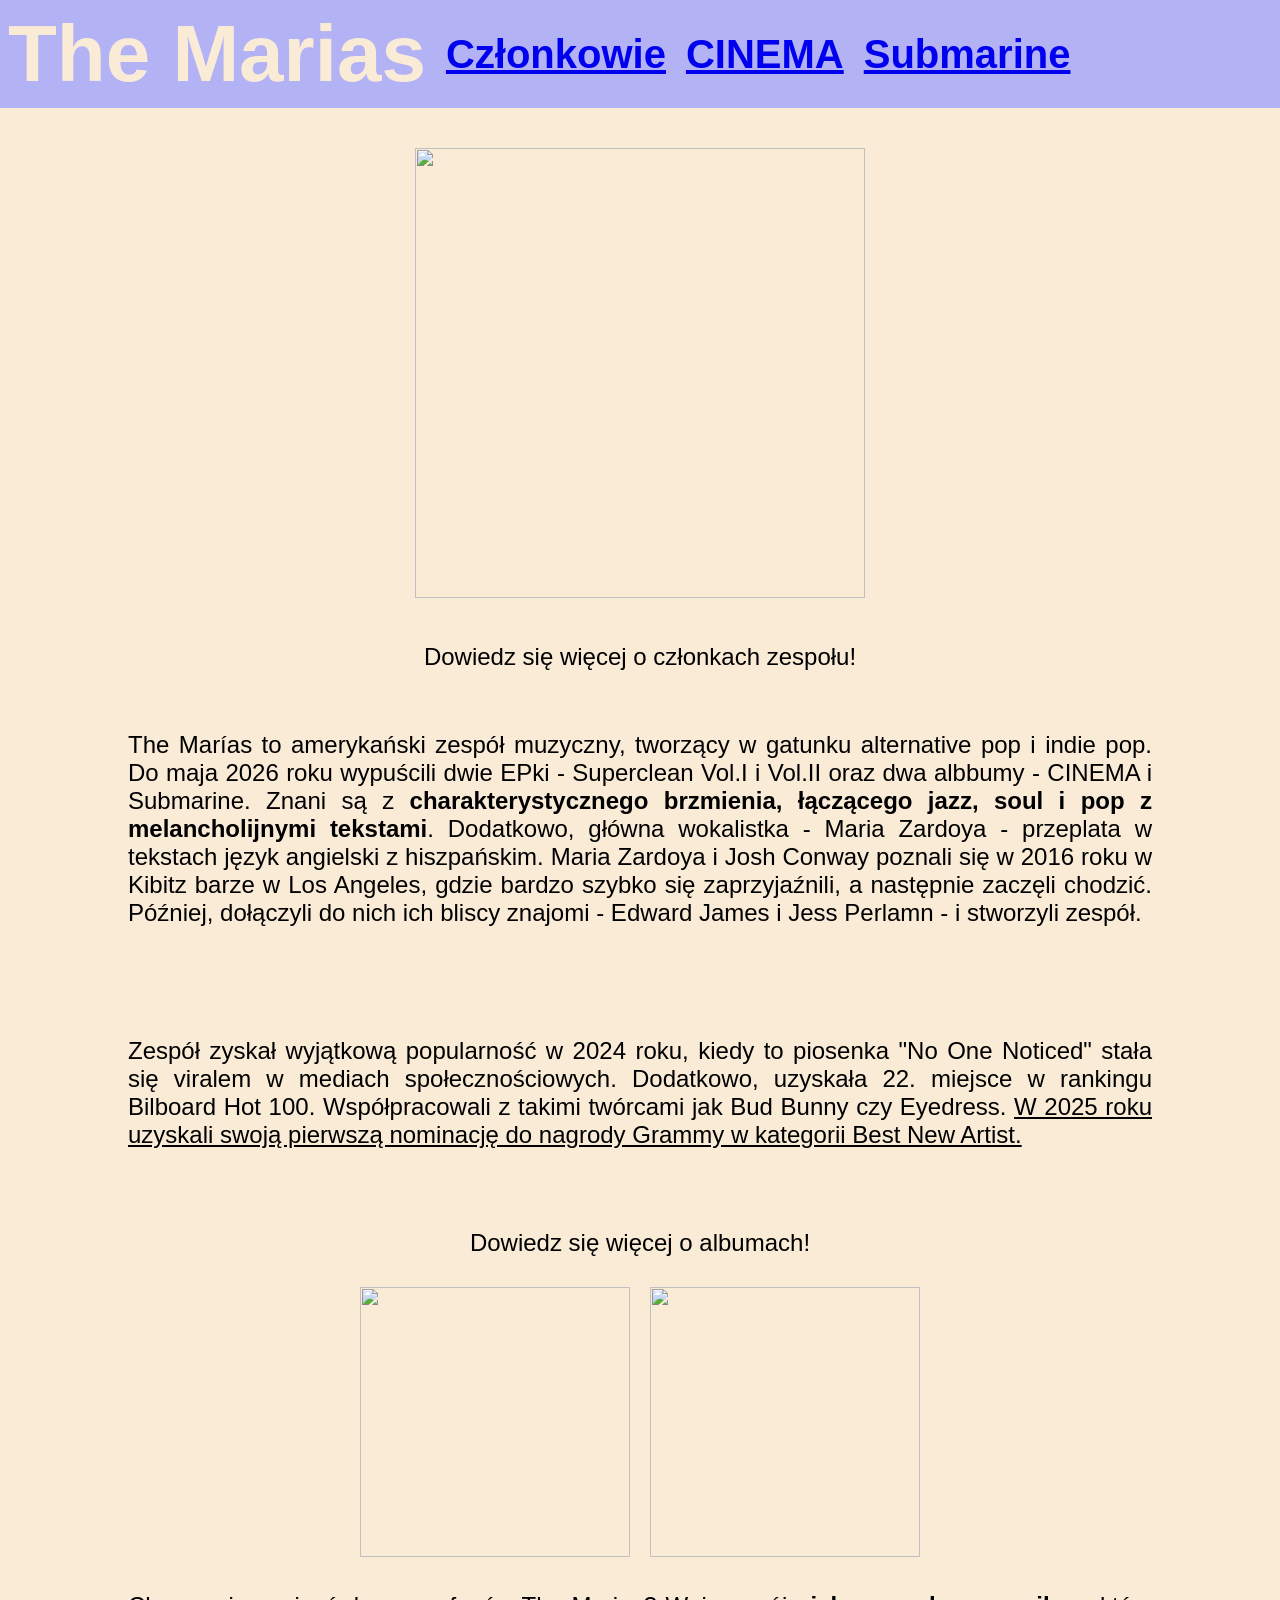
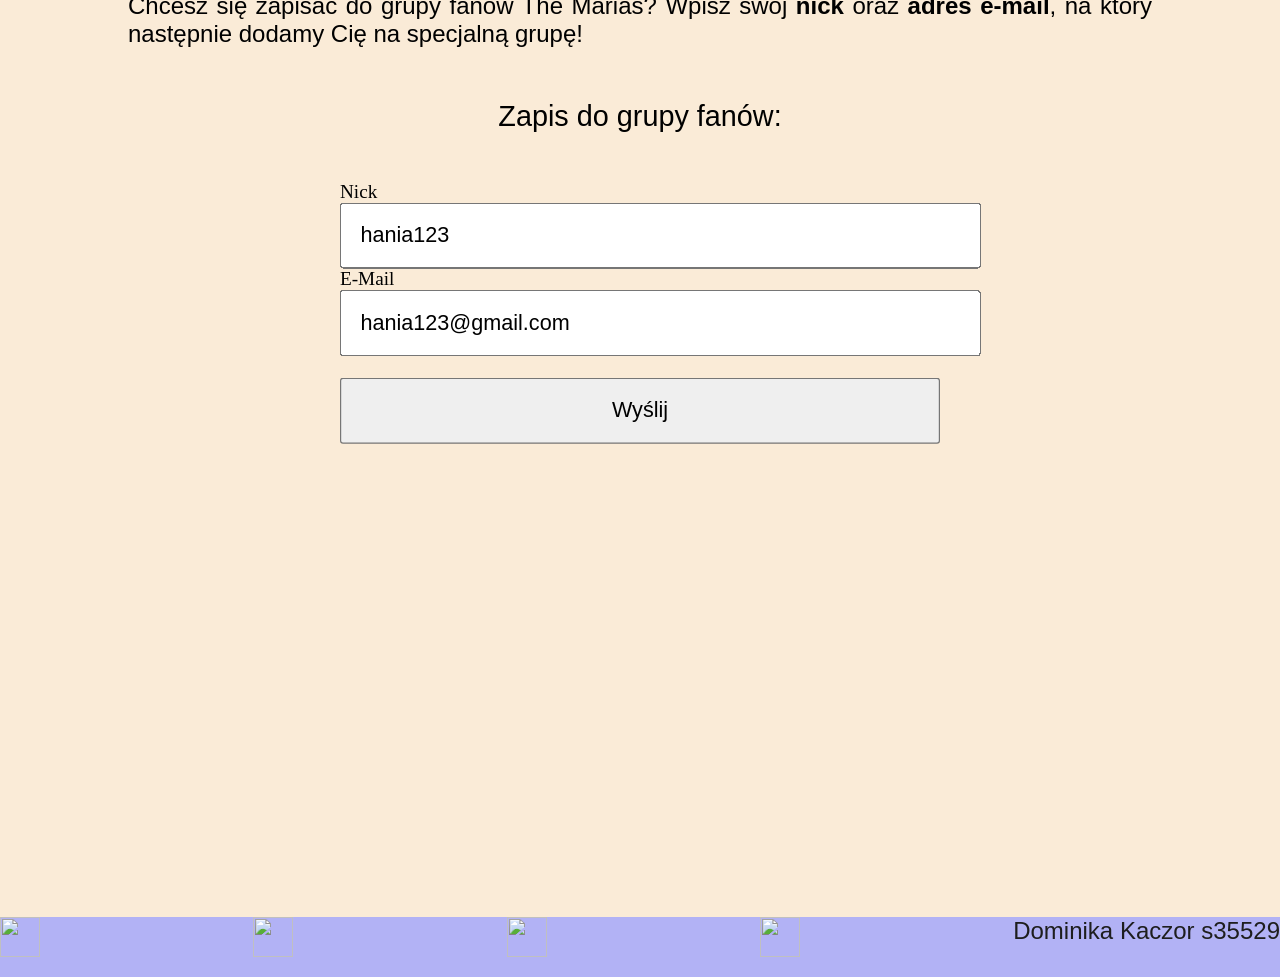
==== index.html @ 77b2b717 "wersja projektu 1 mam zaczęty nav bar i footer, rozplanowaną ilość materiału, dodane kolory i efekty" ====
<!DOCTYPE html>
<html lang="pl">

<head>
    <meta charset="UTF-8">
    <meta name="viewport" content="width=device-width, initial-scale=1.0">
    <title>The Marias</title>
    <link rel="stylesheet" href="style.css">
</head>

<body>
    <header>
        <h1>The Marias</h1>
        <a href="index2.html">
            <h4>Członkowie</h4>
        </a>
        <a href="index3.html">
            <h4>CINEMA</h4>
        </a>
        <a href="index4.html">
            <h4>Submarine</h4>
        </a>
    </header>

    <div>
        <a href="index2.html">
            <div class="container" style="margin-top: 40px; margin-bottom: 40px;">
                <button class="button1">
                    <img src="zdjęcia/Untitled_Artwork 3.png" width="450px" height="450px">
                </button>

            </div>
    </div>
    </a>
    </div>

    <div id="album">Dowiedz się więcej o członkach zespołu!</div>

    <div class="class">
        The Marías to amerykański zespół muzyczny,
        tworzący w gatunku alternative pop i indie pop. Do maja 2026 roku wypuścili dwie EPki - Superclean Vol.I i
        Vol.II oraz dwa albbumy - CINEMA i Submarine. Znani są z <b>charakterystycznego brzmienia, łączącego jazz, soul
            i
            pop z melancholijnymi tekstami</b>. Dodatkowo, główna wokalistka - Maria Zardoya - przeplata w tekstach
        język
        angielski z hiszpańskim. Maria Zardoya i Josh Conway poznali się w 2016 roku w Kibitz barze w Los Angeles, gdzie
        bardzo szybko się zaprzyjaźnili, a następnie zaczęli chodzić. Później, dołączyli do nich ich bliscy znajomi -
        Edward James i Jess Perlamn - i stworzyli zespół.
    </div>

    <div class="class">
        Zespół zyskał wyjątkową popularność w 2024 roku, kiedy to piosenka "No One Noticed" stała się viralem w mediach
        społecznościowych. Dodatkowo, uzyskała 22. miejsce w rankingu Bilboard Hot 100. Współpracowali z takimi twórcami
        jak Bud Bunny czy Eyedress. <u>W 2025 roku uzyskali swoją pierwszą nominację do nagrody Grammy w kategorii Best
            New
            Artist.</u>
    </div>

    <div id="album">Dowiedz się więcej o albumach!</div>

    <div style="display: flex; gap: 20px; justify-content: center; flex-direction: row;">

        <a href="index3.html">
            <div class="container">
                <button class="button2">
                    <img src="zdjęcia/cinema2.png" width="270px" height="270px">
                </button>
            </div>
        </a>



        <a href="index4.html">
            <div class="container">
                <button class="button3">
                    <img src="zdjęcia/submarine2.png" width="270px" height="270px">
                </button>
            </div>
        </a>
    </div>

    <div class="class">
        Chcesz się zapisać do grupy fanów The Marias? Wpisz swój <b>nick</b> oraz <b>adres e-mail</b>, na który
        następnie dodamy Cię
        na specjalną grupę!
    </div>

    <div class="form">
        <div id="id">Zapis do grupy fanów:</div>
        <form action="/action_page.php">
            <label for="nick">Nick</label><br>
            <input type="text" id="nick" name="nick" value="hania123"><br>
            <label for="email">E-Mail</label><br>
            <input type="text" id="email" name="email" value="hania123@gmail.com"><br><br>
            <input type="submit" value="Wyślij">
        </form>
    </div>

    <div style="display: flex; justify-content: center;margin-bottom: 50px;">
        <iframe data-testid="embed-iframe" style="border-radius:12px"
            src="https://open.spotify.com/embed/artist/2sSGPbdZJkaSE2AbcGOACx?utm_source=generator&theme=0" width="100%"
            height="352" frameBorder="0" allowfullscreen=""
            allow="autoplay; clipboard-write; encrypted-media; fullscreen; picture-in-picture" loading="lazy"></iframe>
    </div>
    <div class="end">
        <a href="https://www.youtube.com/channel/UChmZkdugBmAP_zpyzayv6VQ">
            <img src="zdjęcia/youtube.svg" width="40px" height="40px">
        </a>
        <a href="https://www.instagram.com/themarias/">
            <img src="zdjęcia/instagram.svg" width="40px" height="40px">
        </a>
        <a href="https://www.facebook.com/themariasmp3/?locale=pl_PL">
            <img src="zdjęcia/facebook.svg" width="40px" height="40px">
        </a>
        <a href="https://shop.themarias.us/en-uk">
            <img src="zdjęcia/shop.svg" width="40px" height="40px">
        </a>

        <div id="footer">Dominika Kaczor s35529</div>
    </div>
</body>

</html>
---- style.css ----
body {
    margin: 0%;

}

header {
    text-align: center;
    font-size: 40px;
    font-family: "Raleway", sans-serif;
    font-optical-sizing: auto;
    background-color: rgb(178, 178, 245);
    color: antiquewhite;
    padding: 8px;
    gap: 20px;
    display: flex;
    flex-direction: row;
    align-items: center;

}

.class {
    text-align: center;
    text-align: justify;
    font-size: 24px;
    font-family: "Raleway", sans-serif;
    font-optical-sizing: auto;
    margin: auto;
    max-width: 80%;
    padding-bottom: 30px;
    padding-top: 30px;
    margin-bottom: 40px;

}

h1,
h4 {
    margin: 0%;
}

#id {
    font-size: 24px;
    font-family: "Raleway", sans-serif;
    font-optical-sizing: auto;
    text-align: center;
    justify-content: center;
    margin-bottom: 40px;
}

.container {
    display: flex;
    justify-content: center;
    flex-direction: row;
}

.end {
    background-color: rgb(178, 178, 245);
    color: rgb(30, 30, 30);
    display: flex;
    justify-content: space-between;
    align-items: flex-start;
    gap: 10px;
    height: 60px;
}

.form {
    transform: scale(1.2);
    width: 500px;
    margin: auto;
    margin-bottom: 100px;
}

input,
textarea {
    width: 100%;
    padding: 15px;
    font-size: 18px;
}

textarea {
    height: 200px;
}

button {
    padding: 15px 30px;
    font-size: 18px;
    justify-content: center;
}

body {
    background-color: antiquewhite;
    margin: 0%;
}

.box1 {
    display: flex;
    align-items: flex-start;
    display: 20px;
    flex-direction: row;

}

.box2 {
    display: flex;
    align-items: flex-end;
    display: 20px;
    flex-direction: row-reverse;
}

body {
    margin: 0;
}

a {
    background-color: hsl(226, 55, 24);
}

.class {
    text-align: center;
    text-align: justify;
    font-size: 24px;
    font-family: "Raleway", sans-serif;
    font-optical-sizing: auto;
    margin: auto;
    max-width: 80%;
    padding-bottom: 30px;
    padding-top: 30px;
    margin-bottom: 50px;
}

#album {
    font-size: 24px;
    font-family: "Raleway", sans-serif;
    font-optical-sizing: auto;
    text-align: center;
    justify-content: center;
    margin-bottom: 30px;
}

#footer {
    font-size: 24px;
    font-family: "Raleway", sans-serif;
    font-optical-sizing: auto;
    flex-direction: end;
    text-align: center;
}

.left {
    display: flex;
    gap: 15px;
}

.quote {
    font-style: italic;
    font-size: 24px;
    font-family: "Raleway", sans-serif;
    text-align: center;
    margin: auto;
    max-width: 80%;
    margin-bottom: 30px;
}

.author {
    font-size: 20px;
    font-family: "Raleway", sans-serif;
    text-align: center;
    align-items: end;
    margin: auto;
    margin-bottom: 10px;
    max-width: 80%;
}

.button1 {
    border: none;
    background: none;
    padding: 0;
    outline: none;
    cursor: pointer;
    transition: 0.3s;
}

.button1:hover {
    box-shadow: 0px 0px 10px 2px rgb(177, 172, 166);
}

.button2 {
    border: none;
    background: none;
    padding: 0;
    outline: none;
    cursor: pointer;
    transition: 0.3s;
}

.button2:hover {
    box-shadow: 0px 0px 10px 2px hsl(359, 87%, 9%);
}

.button3 {
    border: none;
    background: none;
    padding: 0;
    outline: none;
    cursor: pointer;
    transition: 0.3s;
}

.button3:hover {
    box-shadow: 0px 0px 10px 2px rgb(51, 53, 120);
}

.text {
    text-align: center;
    text-align: justify;
    font-size: 24px;
    font-family: "Raleway", sans-serif;
    font-optical-sizing: auto;
    margin: auto;
    max-width: 80%;
    padding: 30px;
}
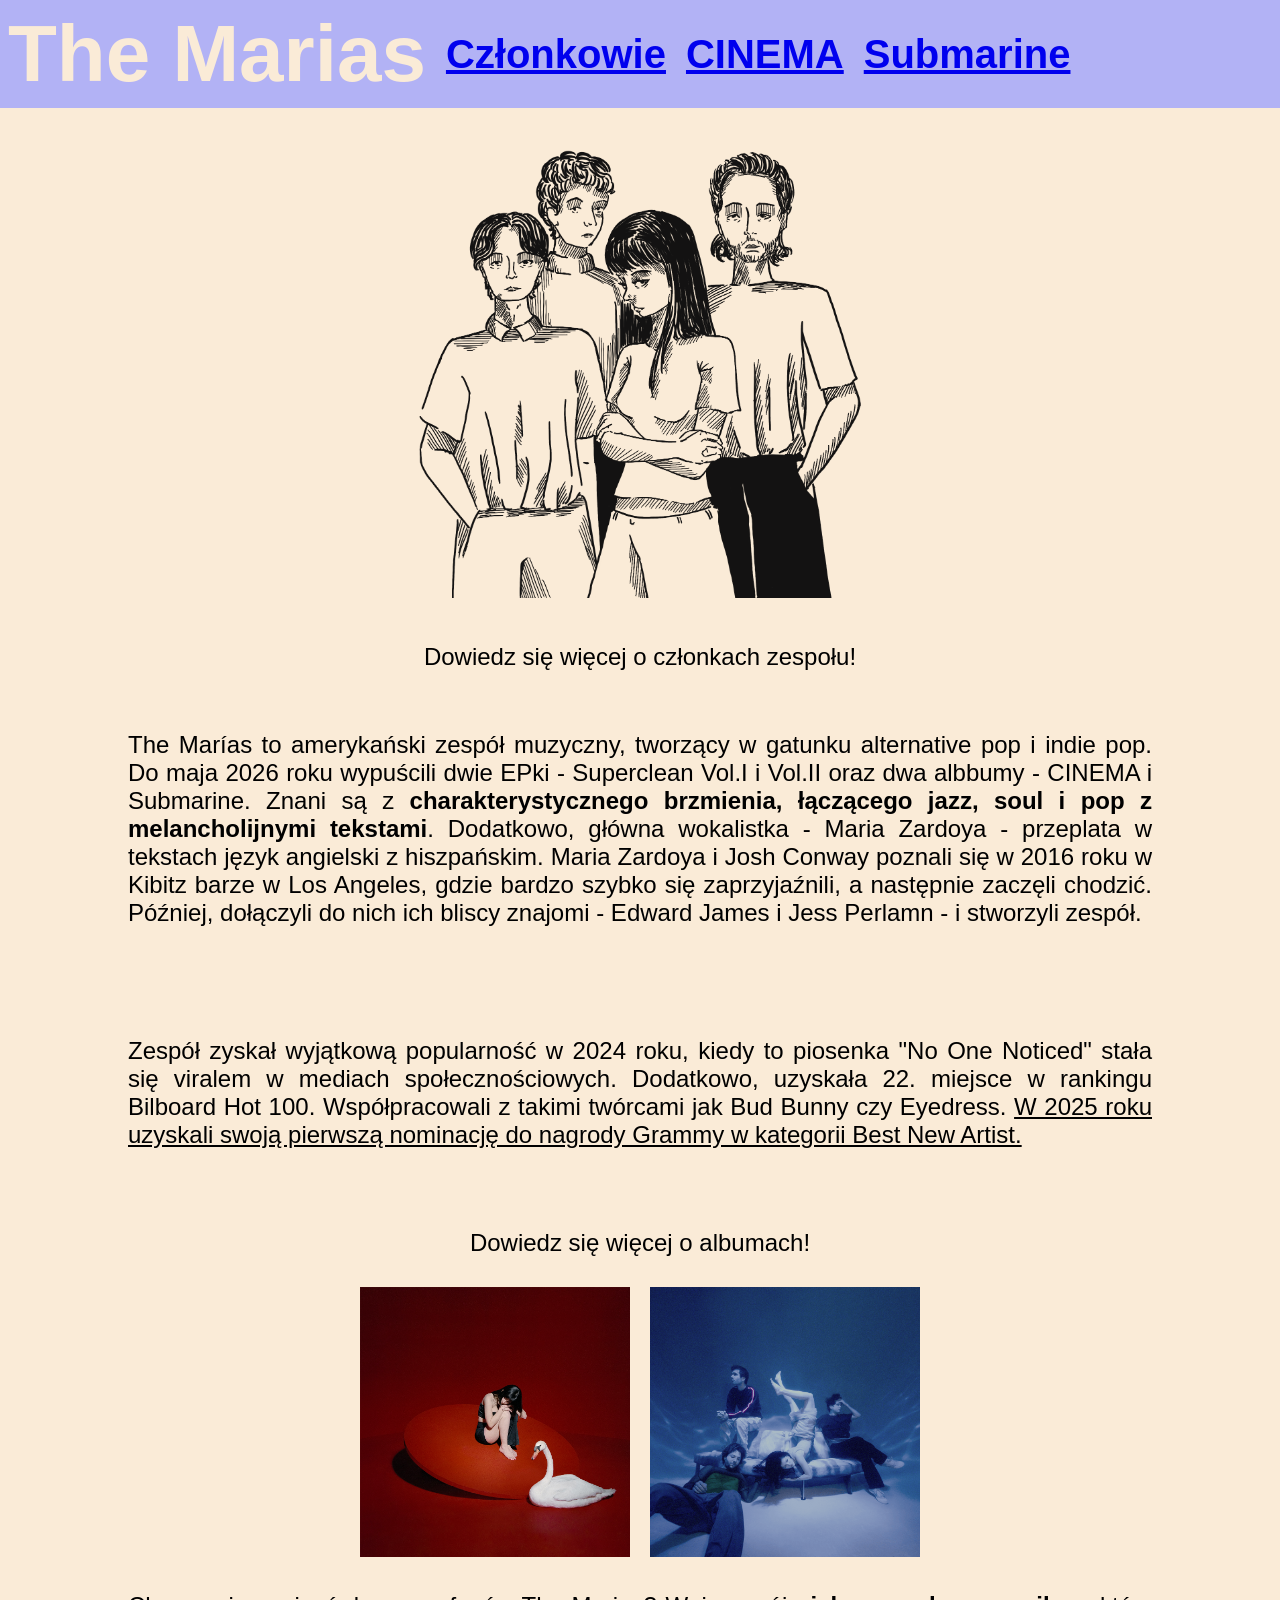
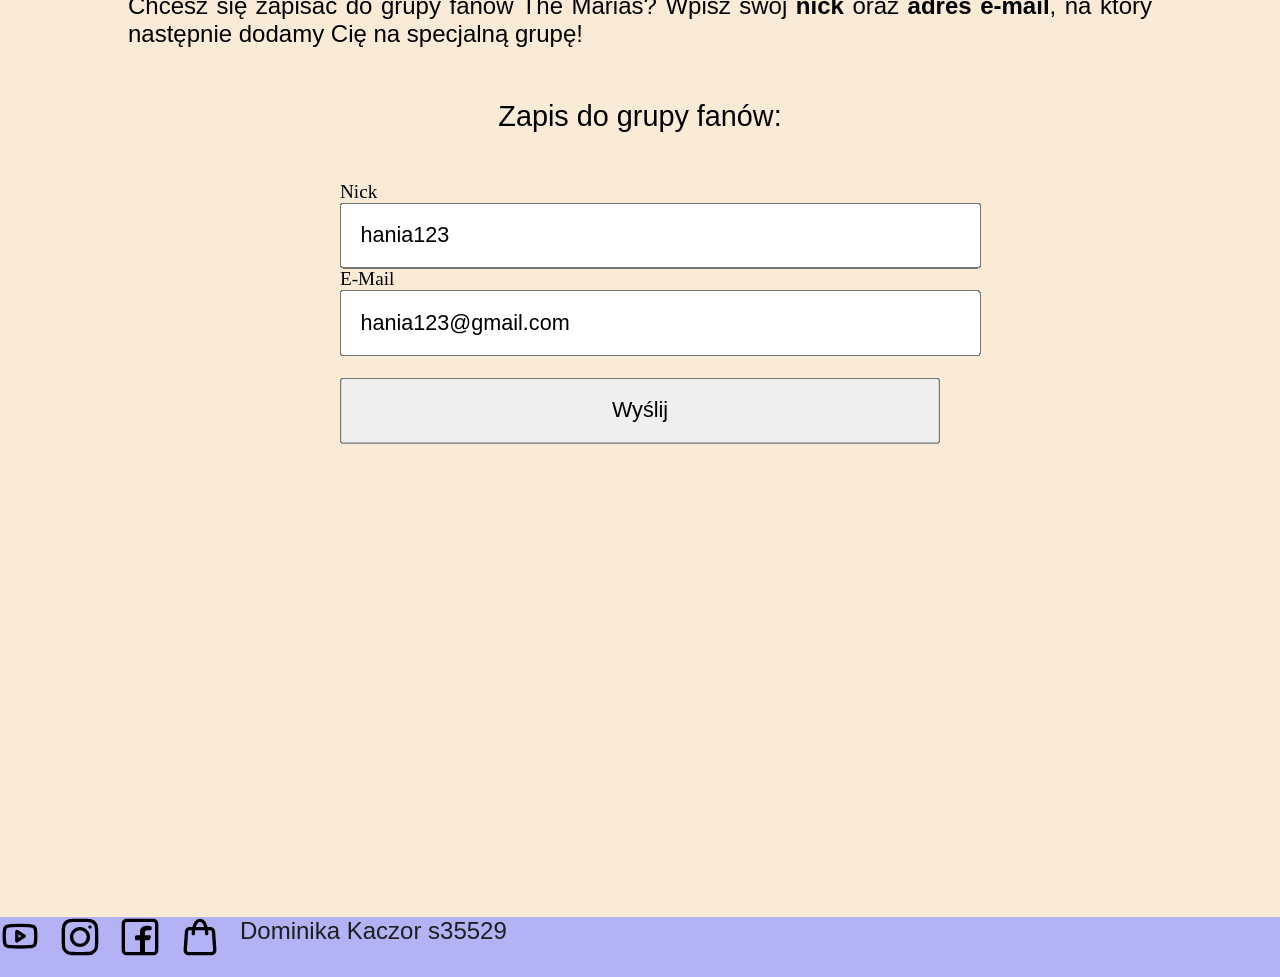
==== commit 2e138ebc: "projekt 4 poprawiłam zdjęcia" ====
--- a/index.html
+++ b/index.html
@@ -26,7 +26,7 @@
         <a href="index2.html">
             <div class="container" style="margin-top: 40px; margin-bottom: 40px;">
                 <button class="button1">
-                    <img src="zdjęcia/Untitled_Artwork 3.png" width="450px" height="450px">
+                    <img src="photos/Untitled_Artwork 3.png" width="450px" height="450px">
                 </button>
 
             </div>
@@ -63,7 +63,7 @@
         <a href="index3.html">
             <div class="container">
                 <button class="button2">
-                    <img src="zdjęcia/cinema2.png" width="270px" height="270px">
+                    <img src="photos/cinema2.png" width="270px" height="270px">
                 </button>
             </div>
         </a>
@@ -73,7 +73,7 @@
         <a href="index4.html">
             <div class="container">
                 <button class="button3">
-                    <img src="zdjęcia/submarine2.png" width="270px" height="270px">
+                    <img src="photos/submarine2.png" width="270px" height="270px">
                 </button>
             </div>
         </a>
@@ -104,16 +104,16 @@
     </div>
     <div class="end">
         <a href="https://www.youtube.com/channel/UChmZkdugBmAP_zpyzayv6VQ">
-            <img src="zdjęcia/youtube.svg" width="40px" height="40px">
+            <img src="photos/youtube.svg" width="40px" height="40px">
         </a>
         <a href="https://www.instagram.com/themarias/">
-            <img src="zdjęcia/instagram.svg" width="40px" height="40px">
+            <img src="photos/instagram.svg" width="40px" height="40px">
         </a>
         <a href="https://www.facebook.com/themariasmp3/?locale=pl_PL">
-            <img src="zdjęcia/facebook.svg" width="40px" height="40px">
+            <img src="photos/facebook.svg" width="40px" height="40px">
         </a>
         <a href="https://shop.themarias.us/en-uk">
-            <img src="zdjęcia/shop.svg" width="40px" height="40px">
+            <img src="photos/shop.svg" width="40px" height="40px">
         </a>
 
         <div id="footer">Dominika Kaczor s35529</div>
--- a/style.css
+++ b/style.css
@@ -56,9 +56,9 @@
     background-color: rgb(178, 178, 245);
     color: rgb(30, 30, 30);
     display: flex;
-    justify-content: space-between;
+    justify-content: gap: 50px;
     align-items: flex-start;
-    gap: 10px;
+    gap: 20px;
     height: 60px;
 }
 
@@ -140,7 +140,7 @@
     font-size: 24px;
     font-family: "Raleway", sans-serif;
     font-optical-sizing: auto;
-    flex-direction: end;
+    flex-direction: flexend;
     text-align: center;
 }
 
@@ -217,4 +217,18 @@
     margin: auto;
     max-width: 80%;
     padding: 30px;
+}
+
+.photos {
+    justify-content: center;
+    display: flex;
+    margin-bottom: 60px;
+
+}
+
+.press {
+    justify-content: center;
+    display: flex;
+    margin-bottom: 60px;
+
 }
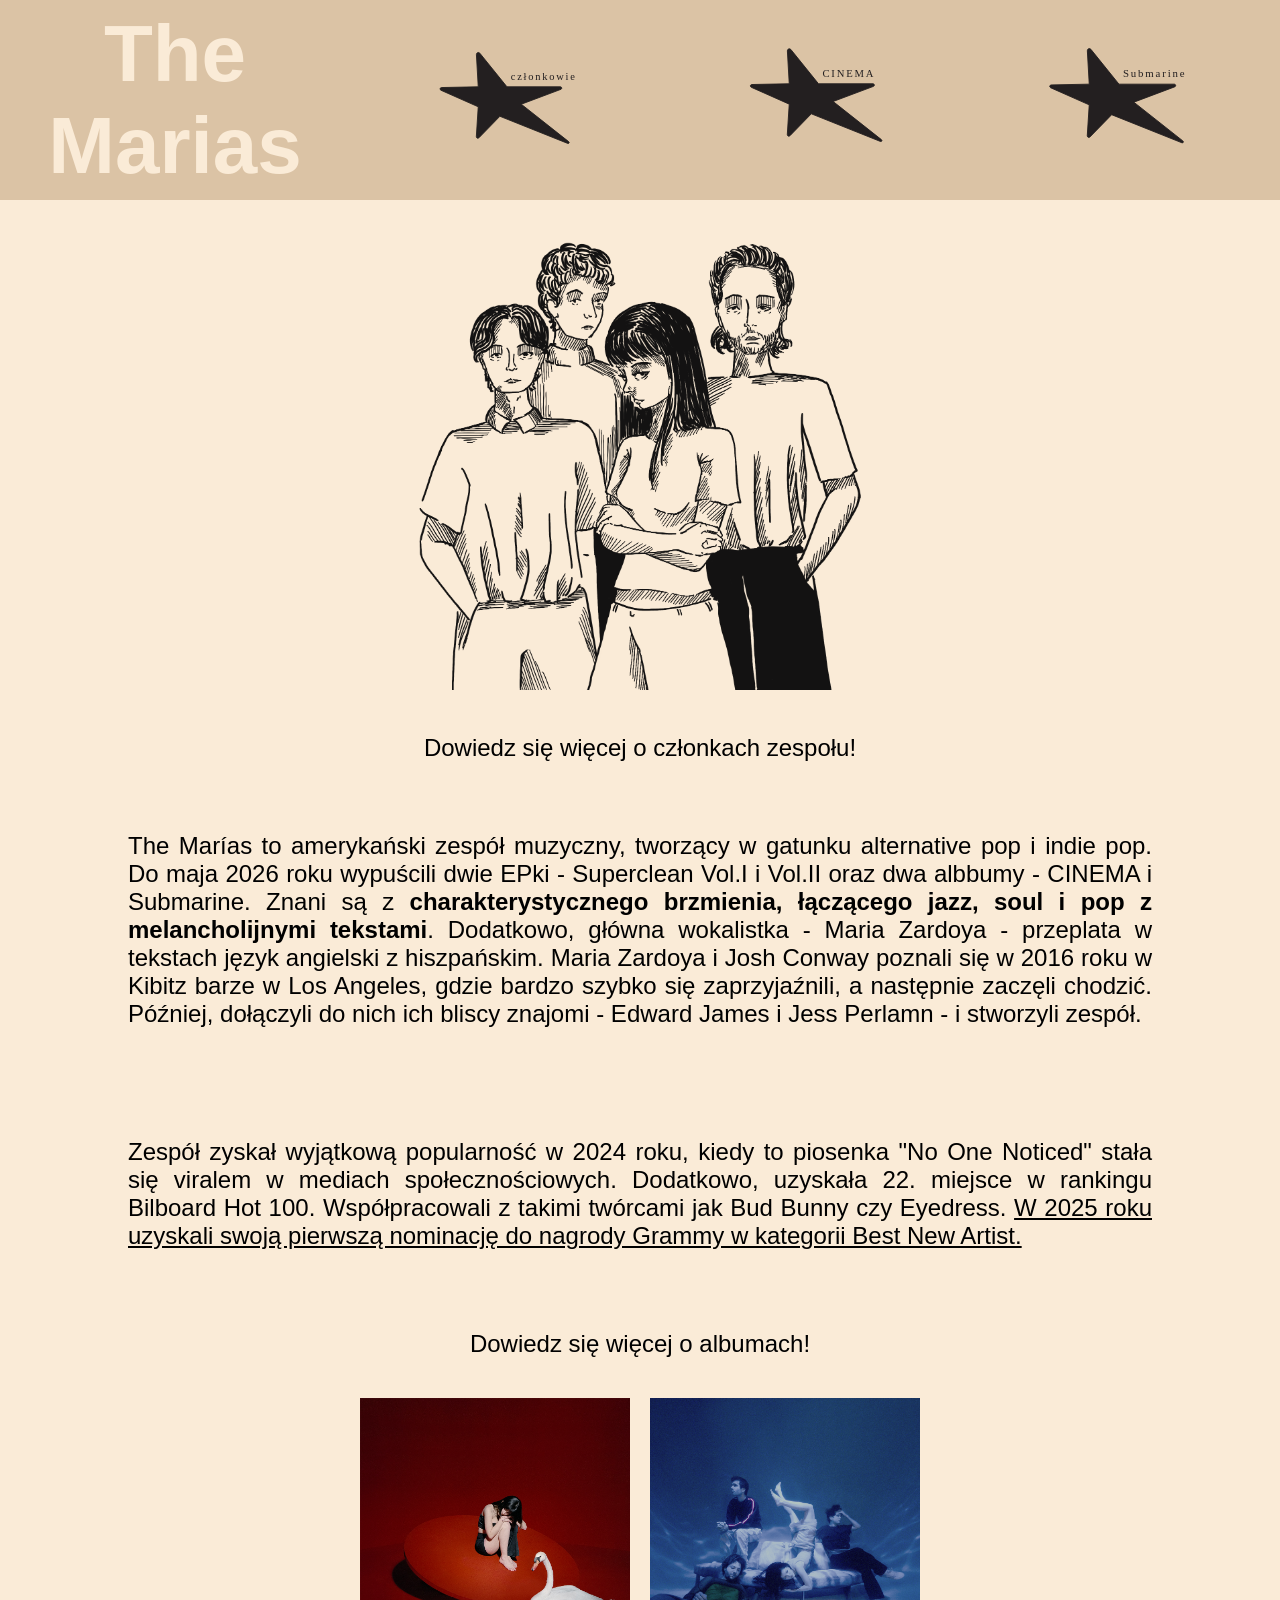
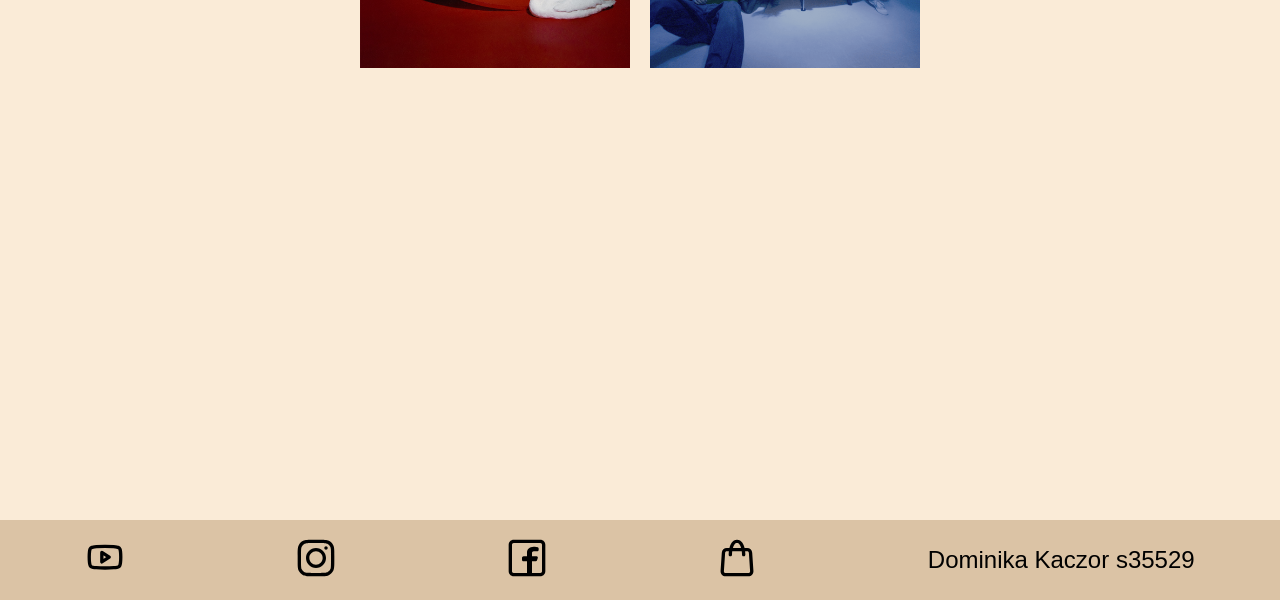
==== commit 0dd0a92d: "projekt 5? chyba, zgubiłam się w liczeniu zmieniłam kolorystykę, tak że się zmienia z podstroną, spr" ====
--- a/index.html
+++ b/index.html
@@ -10,31 +10,31 @@
 
 <body>
     <header>
-        <h1>The Marias</h1>
-        <a href="index2.html">
-            <h4>Członkowie</h4>
-        </a>
-        <a href="index3.html">
-            <h4>CINEMA</h4>
-        </a>
-        <a href="index4.html">
-            <h4>Submarine</h4>
-        </a>
+        <div class="header1">
+            <h1>The Marias</h1>
+            <div class="nav">
+                <a href="index2.html">
+                    <img src="photos/czlonkowie.svg" alt="Członkowie" width="300" height="100">
+                </a>
+                <a href="index3.html">
+                    <img src="photos/CINEMA.svg" alt="CINEMA" width="300" height="100">
+                </a>
+                <a href="index4.html">
+                    <img src="photos/submarine.svg" alt="Submarine" width="300" height="100">
+                </a>
+            </div>
+        </div>
     </header>
 
-    <div>
-        <a href="index2.html">
-            <div class="container" style="margin-top: 40px; margin-bottom: 40px;">
-                <button class="button1">
-                    <img src="photos/Untitled_Artwork 3.png" width="450px" height="450px">
-                </button>
 
-            </div>
-    </div>
-    </a>
+    <div class="container" style="margin-top: 40px; margin-bottom: 40px;">
+        <a href="index2.html" class="button1">
+            <img src="photos/Untitled_Artwork3.png" width="450" height="450" alt="The Marias grafika">
+        </a>
     </div>
 
-    <div id="album">Dowiedz się więcej o członkach zespołu!</div>
+
+    <div class="album">Dowiedz się więcej o członkach zespołu!</div>
 
     <div class="class">
         The Marías to amerykański zespół muzyczny,
@@ -56,67 +56,55 @@
             Artist.</u>
     </div>
 
-    <div id="album">Dowiedz się więcej o albumach!</div>
+    <div class="album">
+        Dowiedz się więcej o albumach!
+    </div>
 
     <div style="display: flex; gap: 20px; justify-content: center; flex-direction: row;">
 
-        <a href="index3.html">
+        <a href="index3.html" class="button2">
             <div class="container">
-                <button class="button2">
-                    <img src="photos/cinema2.png" width="270px" height="270px">
-                </button>
+                <img src="photos/cinema2.png" width="270" height="270" alt="album CINEMA">
             </div>
         </a>
 
 
 
-        <a href="index4.html">
+        <a href="index4.html" class="button3">
             <div class="container">
-                <button class="button3">
-                    <img src="photos/submarine2.png" width="270px" height="270px">
-                </button>
+                <img src="photos/submarine2.png" width="270" height="270" alt="album Submarine">
             </div>
         </a>
     </div>
 
-    <div class="class">
-        Chcesz się zapisać do grupy fanów The Marias? Wpisz swój <b>nick</b> oraz <b>adres e-mail</b>, na który
-        następnie dodamy Cię
-        na specjalną grupę!
+    <div style="display: flex; justify-content: center;margin: 50px 50px 50px 50px;">
+
+        <iframe data-testid="embed-iframe" style="width:100%; height:352px; border:0; border-radius:12px;"
+            src="https://open.spotify.com/embed/artist/2sSGPbdZJkaSE2AbcGOACx?utm_source=generator&theme=0"
+            allowfullscreen allow="autoplay; clipboard-write; encrypted-media; fullscreen; picture-in-picture"
+            loading="lazy">
+        </iframe>
+
     </div>
 
-    <div class="form">
-        <div id="id">Zapis do grupy fanów:</div>
-        <form action="/action_page.php">
-            <label for="nick">Nick</label><br>
-            <input type="text" id="nick" name="nick" value="hania123"><br>
-            <label for="email">E-Mail</label><br>
-            <input type="text" id="email" name="email" value="hania123@gmail.com"><br><br>
-            <input type="submit" value="Wyślij">
-        </form>
-    </div>
-
-    <div style="display: flex; justify-content: center;margin-bottom: 50px;">
-        <iframe data-testid="embed-iframe" style="border-radius:12px"
-            src="https://open.spotify.com/embed/artist/2sSGPbdZJkaSE2AbcGOACx?utm_source=generator&theme=0" width="100%"
-            height="352" frameBorder="0" allowfullscreen=""
-            allow="autoplay; clipboard-write; encrypted-media; fullscreen; picture-in-picture" loading="lazy"></iframe>
-    </div>
-    <div class="end">
-        <a href="https://www.youtube.com/channel/UChmZkdugBmAP_zpyzayv6VQ">
-            <img src="photos/youtube.svg" width="40px" height="40px">
+    <div class="end1">
+        <!-- <div > -->
+        <a href="https://www.youtube.com/channel/UChmZkdugBmAP_zpyzayv6VQ" target="_blank">
+            <img src="photos/youtube.svg" width="40" height="40" alt="Youtube">
         </a>
-        <a href="https://www.instagram.com/themarias/">
-            <img src="photos/instagram.svg" width="40px" height="40px">
+        <a href="https://www.instagram.com/themarias/" target="_blank">
+            <img src="photos/instagram.svg" width="40" height="40" alt="Instagram">
         </a>
-        <a href="https://www.facebook.com/themariasmp3/?locale=pl_PL">
-            <img src="photos/facebook.svg" width="40px" height="40px">
+        <a href="https://www.facebook.com/themariasmp3/?locale=pl_PL" target="_blank">
+            <img src="photos/facebook.svg" width="40" height="40" alt="Facebook">
         </a>
-        <a href="https://shop.themarias.us/en-uk">
-            <img src="photos/shop.svg" width="40px" height="40px">
+        <a href="https://shop.themarias.us/en-uk" target="_blank">
+            <img src="photos/shop.svg" width="40" height="40" alt="Shop">
         </a>
+        <!-- </div> -->
 
         <div id="footer">Dominika Kaczor s35529</div>
+
     </div>
 </body>
 
--- a/style.css
+++ b/style.css
@@ -3,19 +3,47 @@
 
 }
 
-header {
+
+.header1 {
     text-align: center;
     font-size: 40px;
     font-family: "Raleway", sans-serif;
     font-optical-sizing: auto;
-    background-color: rgb(178, 178, 245);
+    background-color: rgb(219, 195, 165);
     color: antiquewhite;
     padding: 8px;
     gap: 20px;
     display: flex;
     flex-direction: row;
     align-items: center;
-
+}
+
+.header2 {
+    text-align: center;
+    font-size: 40px;
+    font-family: "Raleway", sans-serif;
+    font-optical-sizing: auto;
+    background-color: rgb(211, 144, 135);
+    color: antiquewhite;
+    padding: 8px;
+    gap: 20px;
+    display: flex;
+    flex-direction: row;
+    align-items: center;
+}
+
+.header3 {
+    text-align: center;
+    font-size: 40px;
+    font-family: "Raleway", sans-serif;
+    font-optical-sizing: auto;
+    background-color: rgb(86, 99, 220);
+    color: antiquewhite;
+    padding: 8px;
+    gap: 20px;
+    display: flex;
+    flex-direction: row;
+    align-items: center;
 }
 
 .class {
@@ -37,7 +65,7 @@
     margin: 0%;
 }
 
-#id {
+.album {
     font-size: 24px;
     font-family: "Raleway", sans-serif;
     font-optical-sizing: auto;
@@ -52,21 +80,34 @@
     flex-direction: row;
 }
 
-.end {
-    background-color: rgb(178, 178, 245);
-    color: rgb(30, 30, 30);
-    display: flex;
-    justify-content: gap: 50px;
-    align-items: flex-start;
-    gap: 20px;
-    height: 60px;
-}
-
-.form {
-    transform: scale(1.2);
-    width: 500px;
-    margin: auto;
-    margin-bottom: 100px;
+.end1 {
+    background-color: rgb(219, 195, 165);
+    color: rgb(0, 0, 0);
+    display: flex;
+    justify-content: space-around;
+    flex-direction: row;
+    align-items: center;
+    height: 80px;
+}
+
+.end2 {
+    background-color: rgb(211, 144, 135);
+    color: rgb(0, 0, 0);
+    display: flex;
+    justify-content: space-around;
+    flex-direction: row;
+    align-items: center;
+    height: 80px;
+}
+
+.end3 {
+    background-color: rgb(86, 99, 220);
+    color: rgb(0, 0, 0);
+    display: flex;
+    justify-content: space-around;
+    flex-direction: row;
+    align-items: center;
+    height: 80px;
 }
 
 input,
@@ -96,14 +137,20 @@
     align-items: flex-start;
     display: 20px;
     flex-direction: row;
+    margin-left: 20px;
+    margin-bottom: 100px;
+    margin-top: 100px;
 
 }
 
 .box2 {
     display: flex;
-    align-items: flex-end;
+    align-items: flex-start;
     display: 20px;
     flex-direction: row-reverse;
+    margin-right: 20px;
+    margin-bottom: 100px;
+    margin-top: 100px;
 }
 
 body {
@@ -140,8 +187,7 @@
     font-size: 24px;
     font-family: "Raleway", sans-serif;
     font-optical-sizing: auto;
-    flex-direction: flexend;
-    text-align: center;
+    align-items: flex-end;
 }
 
 .left {
@@ -231,4 +277,37 @@
     display: flex;
     margin-bottom: 60px;
 
+}
+
+.band1 {
+    font-size: 36px;
+    font-family: "Raleway", sans-serif;
+    font-optical-sizing: bold;
+    text-align: flex-start;
+    align-content: flex-start;
+    justify-content: center;
+}
+
+.band2 {
+    font-size: 36px;
+    font-family: "Raleway", sans-serif;
+    font-optical-sizing: bold;
+    /* text-align: flex-end;
+    align-content: flex-end;
+    justify-content: center; */
+    justify-content: flex-end;
+    text-align: right;
+    margin-right: 20px;
+}
+
+.nav {
+    display: flex;
+    gap: 5px;
+}
+
+.box-container {
+    display: flex;
+    flex-direction: column;
+    gap: 10px;
+    margin-left: 20px;
 }
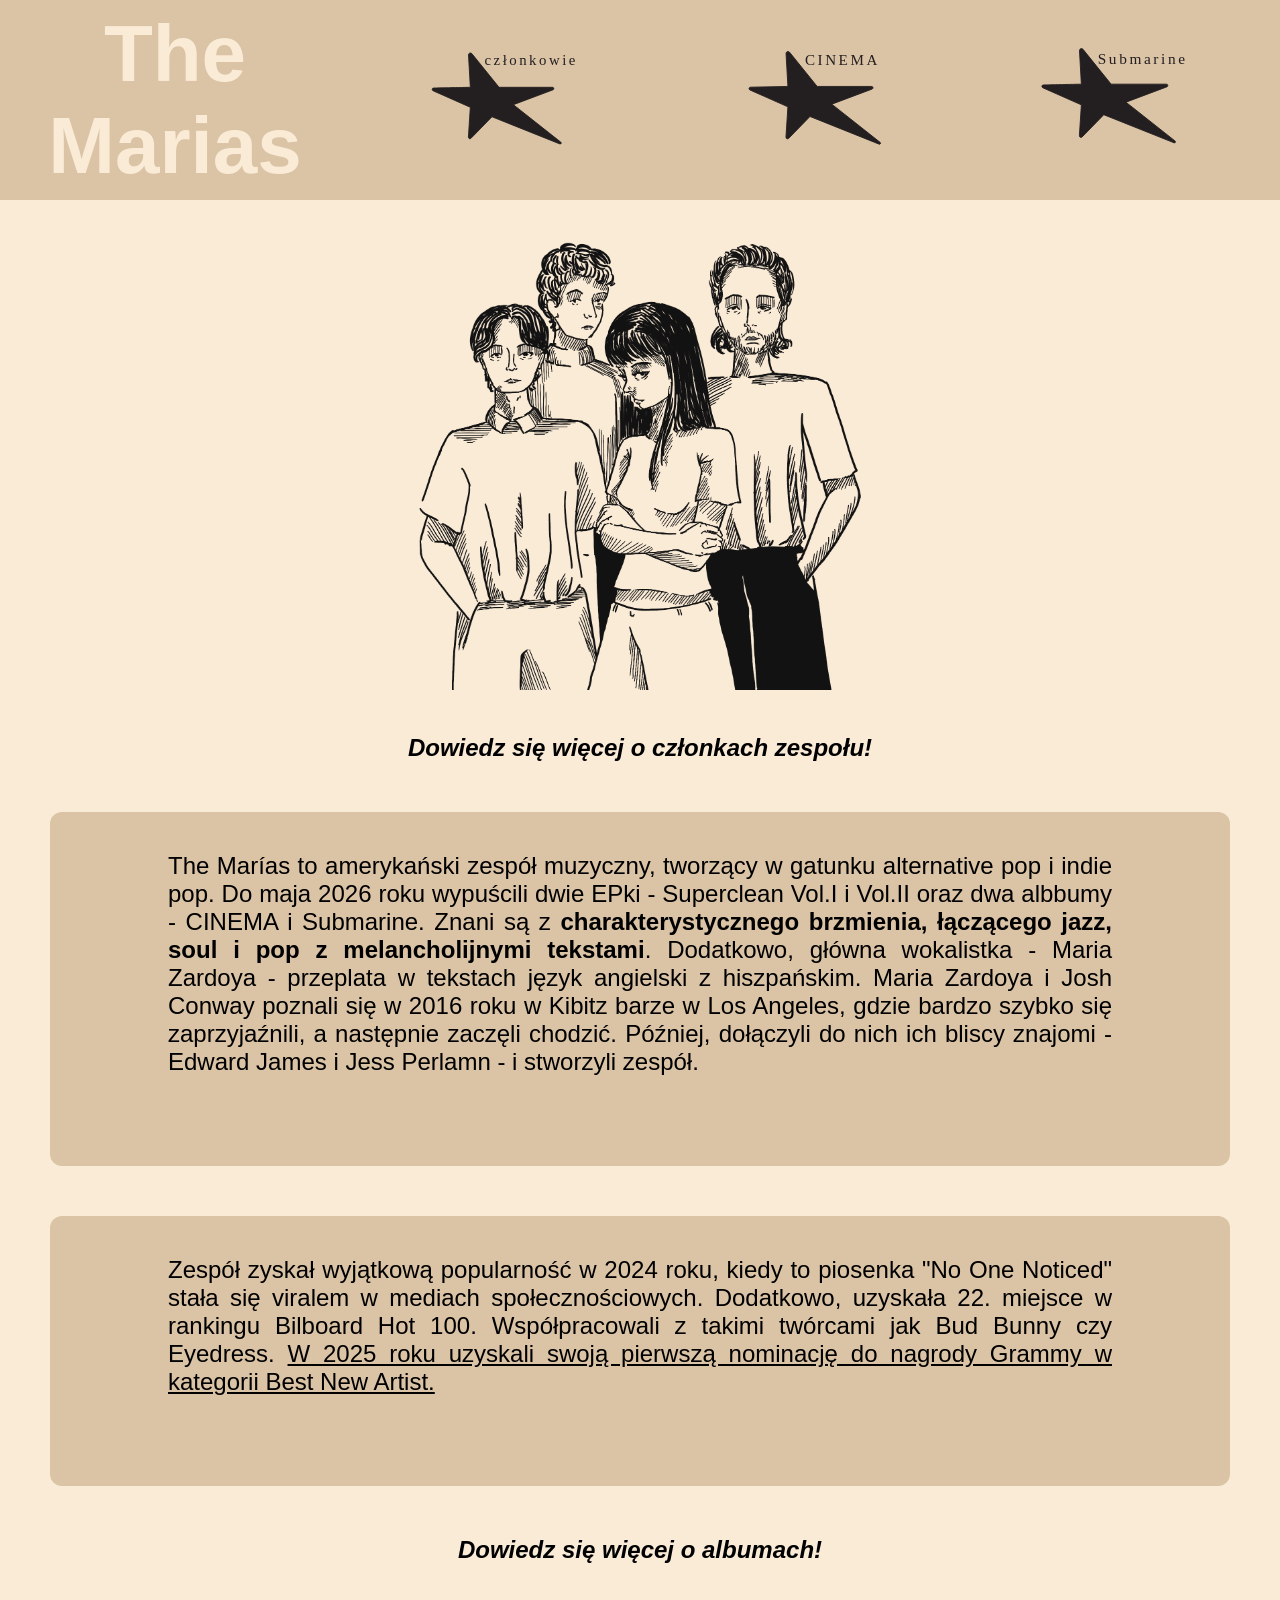
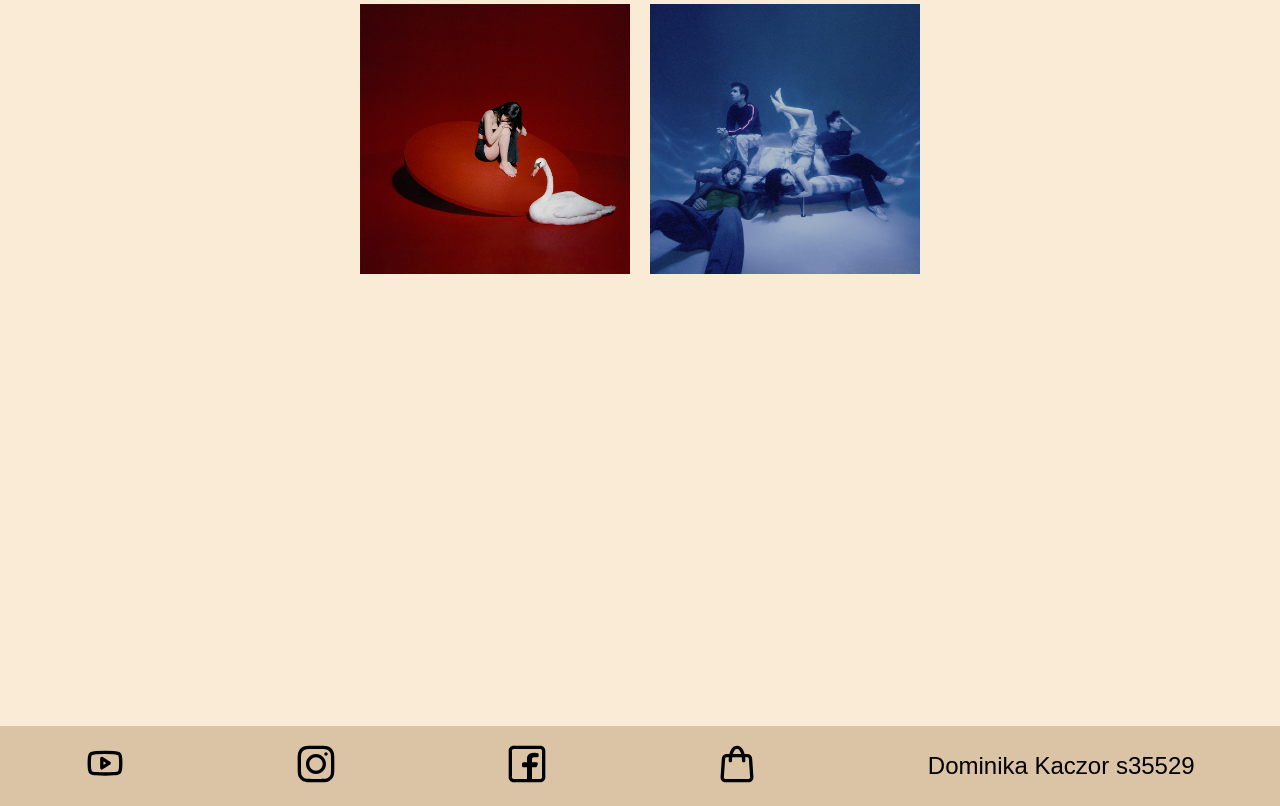
==== commit ab624cd1: "projekt 6 dodałam ten background za tekst, ikonke do karty i chyba jeszcze inne rzeczy, nie pamiętam" ====
--- a/index.html
+++ b/index.html
@@ -6,6 +6,7 @@
     <meta name="viewport" content="width=device-width, initial-scale=1.0">
     <title>The Marias</title>
     <link rel="stylesheet" href="style.css">
+    <link rel="icon" type="image/x-icon" href="photos/staricon.ico">
 </head>
 
 <body>
@@ -36,24 +37,34 @@
 
     <div class="album">Dowiedz się więcej o członkach zespołu!</div>
 
-    <div class="class">
-        The Marías to amerykański zespół muzyczny,
-        tworzący w gatunku alternative pop i indie pop. Do maja 2026 roku wypuścili dwie EPki - Superclean Vol.I i
-        Vol.II oraz dwa albbumy - CINEMA i Submarine. Znani są z <b>charakterystycznego brzmienia, łączącego jazz, soul
-            i
-            pop z melancholijnymi tekstami</b>. Dodatkowo, główna wokalistka - Maria Zardoya - przeplata w tekstach
-        język
-        angielski z hiszpańskim. Maria Zardoya i Josh Conway poznali się w 2016 roku w Kibitz barze w Los Angeles, gdzie
-        bardzo szybko się zaprzyjaźnili, a następnie zaczęli chodzić. Później, dołączyli do nich ich bliscy znajomi -
-        Edward James i Jess Perlamn - i stworzyli zespół.
+    <div class="background1">
+        <div class="class">
+            The Marías to amerykański zespół muzyczny,
+            tworzący w gatunku alternative pop i indie pop. Do maja 2026 roku wypuścili dwie EPki - Superclean Vol.I i
+            Vol.II oraz dwa albbumy - CINEMA i Submarine. Znani są z <b>charakterystycznego brzmienia, łączącego jazz,
+                soul
+                i
+                pop z melancholijnymi tekstami</b>. Dodatkowo, główna wokalistka - Maria Zardoya - przeplata w tekstach
+            język
+            angielski z hiszpańskim. Maria Zardoya i Josh Conway poznali się w 2016 roku w Kibitz barze w Los Angeles,
+            gdzie
+            bardzo szybko się zaprzyjaźnili, a następnie zaczęli chodzić. Później, dołączyli do nich ich bliscy znajomi
+            -
+            Edward James i Jess Perlamn - i stworzyli zespół.
+        </div>
     </div>
 
-    <div class="class">
-        Zespół zyskał wyjątkową popularność w 2024 roku, kiedy to piosenka "No One Noticed" stała się viralem w mediach
-        społecznościowych. Dodatkowo, uzyskała 22. miejsce w rankingu Bilboard Hot 100. Współpracowali z takimi twórcami
-        jak Bud Bunny czy Eyedress. <u>W 2025 roku uzyskali swoją pierwszą nominację do nagrody Grammy w kategorii Best
-            New
-            Artist.</u>
+    <div class="background1">
+        <div class="class">
+            Zespół zyskał wyjątkową popularność w 2024 roku, kiedy to piosenka "No One Noticed" stała się viralem w
+            mediach
+            społecznościowych. Dodatkowo, uzyskała 22. miejsce w rankingu Bilboard Hot 100. Współpracowali z takimi
+            twórcami
+            jak Bud Bunny czy Eyedress. <u>W 2025 roku uzyskali swoją pierwszą nominację do nagrody Grammy w kategorii
+                Best
+                New
+                Artist.</u>
+        </div>
     </div>
 
     <div class="album">
@@ -77,7 +88,7 @@
         </a>
     </div>
 
-    <div style="display: flex; justify-content: center;margin: 50px 50px 50px 50px;">
+    <div class="sound">
 
         <iframe data-testid="embed-iframe" style="width:100%; height:352px; border:0; border-radius:12px;"
             src="https://open.spotify.com/embed/artist/2sSGPbdZJkaSE2AbcGOACx?utm_source=generator&theme=0"
--- a/style.css
+++ b/style.css
@@ -69,6 +69,8 @@
     font-size: 24px;
     font-family: "Raleway", sans-serif;
     font-optical-sizing: auto;
+    font-weight: bold;
+    font-style: italic;
     text-align: center;
     justify-content: center;
     margin-bottom: 40px;
@@ -173,6 +175,53 @@
     padding-top: 30px;
     margin-bottom: 50px;
 }
+
+.background1 {
+    background-color: rgb(219, 195, 165);
+    border-radius: 12px;
+    margin-left: 50px;
+    margin-right: 50px;
+    margin-top: 50px;
+    margin-bottom: 50px;
+    padding-top: 10px;
+    padding-bottom: 10px;
+}
+
+.background2 {
+    background-color: rgb(211, 144, 135);
+    border-radius: 12px;
+    margin-left: 50px;
+    margin-right: 50px;
+    margin-top: 50px;
+    margin-bottom: 50px;
+    padding-top: 10px;
+    padding-bottom: 10px;
+}
+
+.background3 {
+    background-color: rgb(86, 99, 220);
+    border-radius: 12px;
+    margin-left: 50px;
+    margin-right: 50px;
+    margin-top: 50px;
+    margin-bottom: 50px;
+    padding-top: 10px;
+    padding-bottom: 10px;
+}
+
+.class {
+    text-align: center;
+    text-align: justify;
+    font-size: 24px;
+    font-family: "Raleway", sans-serif;
+    font-optical-sizing: auto;
+    margin: auto;
+    max-width: 80%;
+    padding-bottom: 30px;
+    padding-top: 30px;
+    margin-bottom: 50px;
+}
+
 
 #album {
     font-size: 24px;
@@ -310,4 +359,10 @@
     flex-direction: column;
     gap: 10px;
     margin-left: 20px;
+}
+
+.sound {
+    display: flex;
+    justify-content: center;
+    margin: 50px 50px 50px 50px;
 }
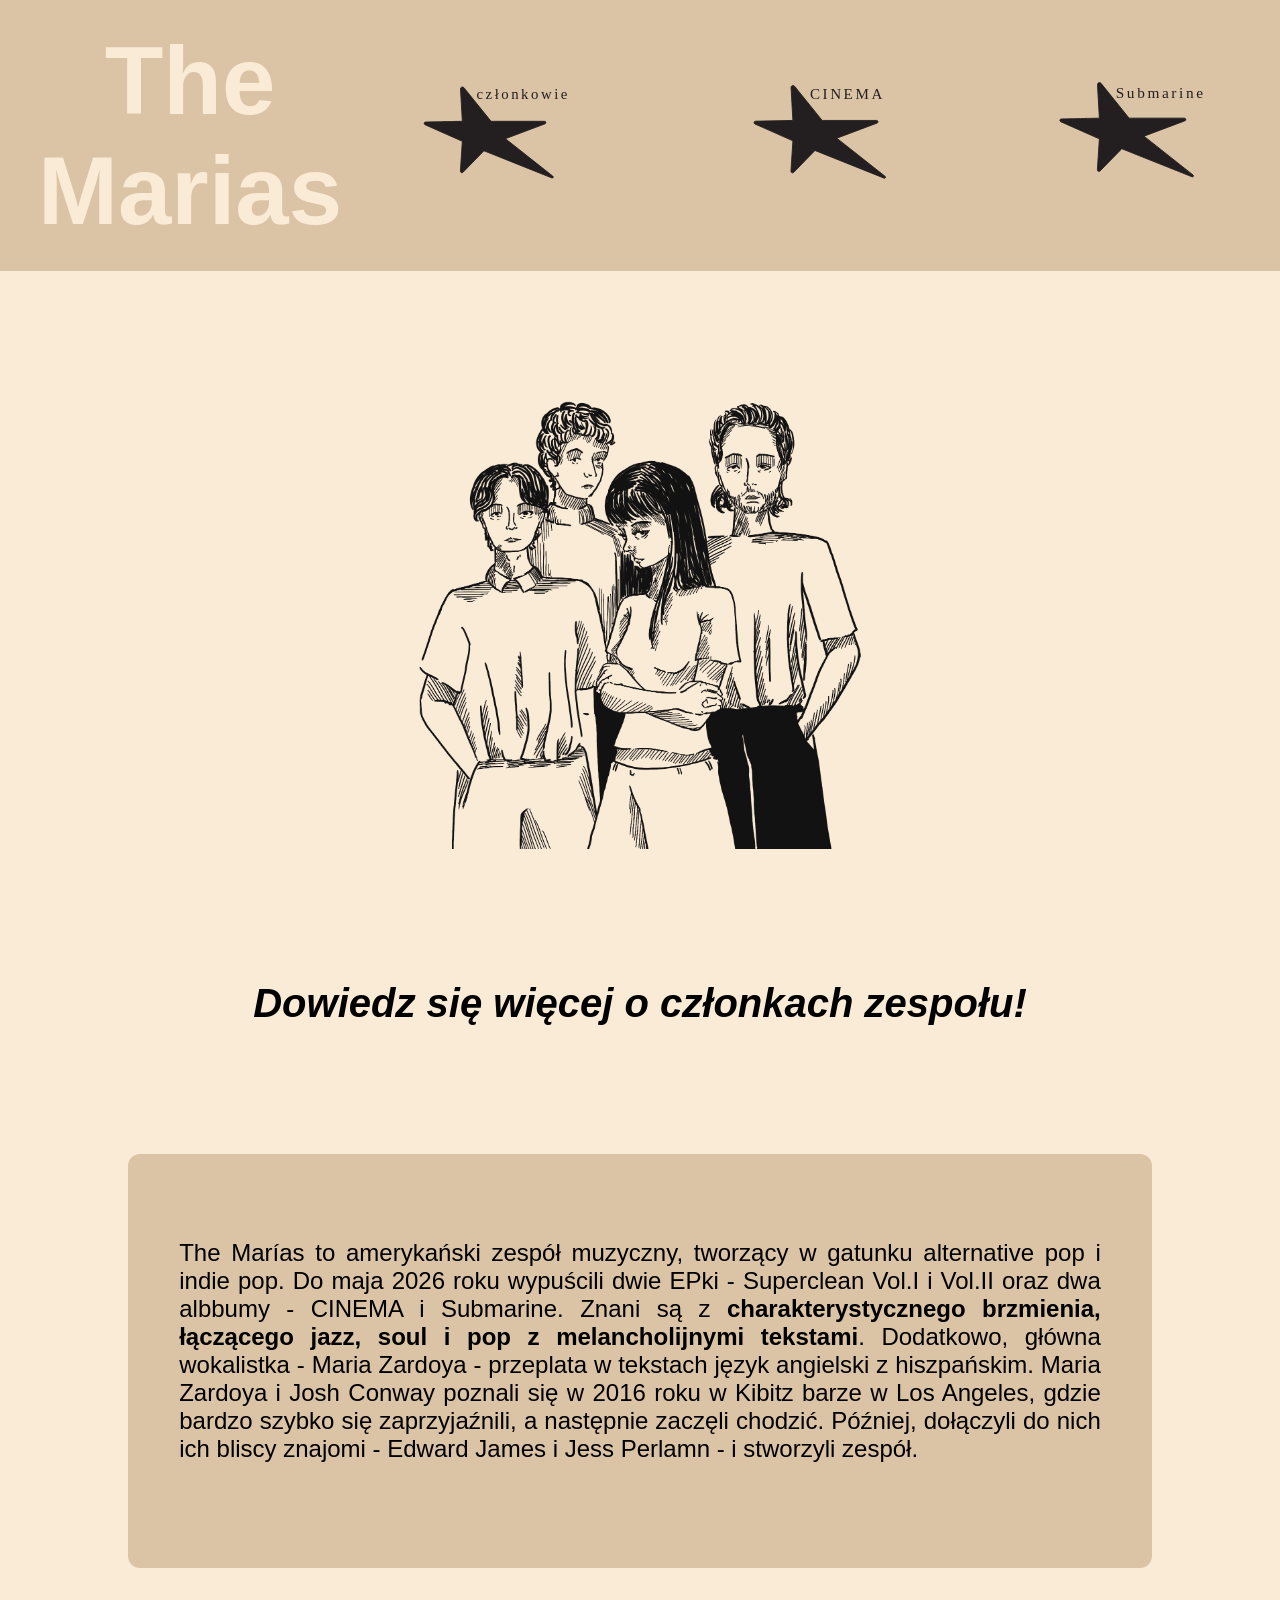
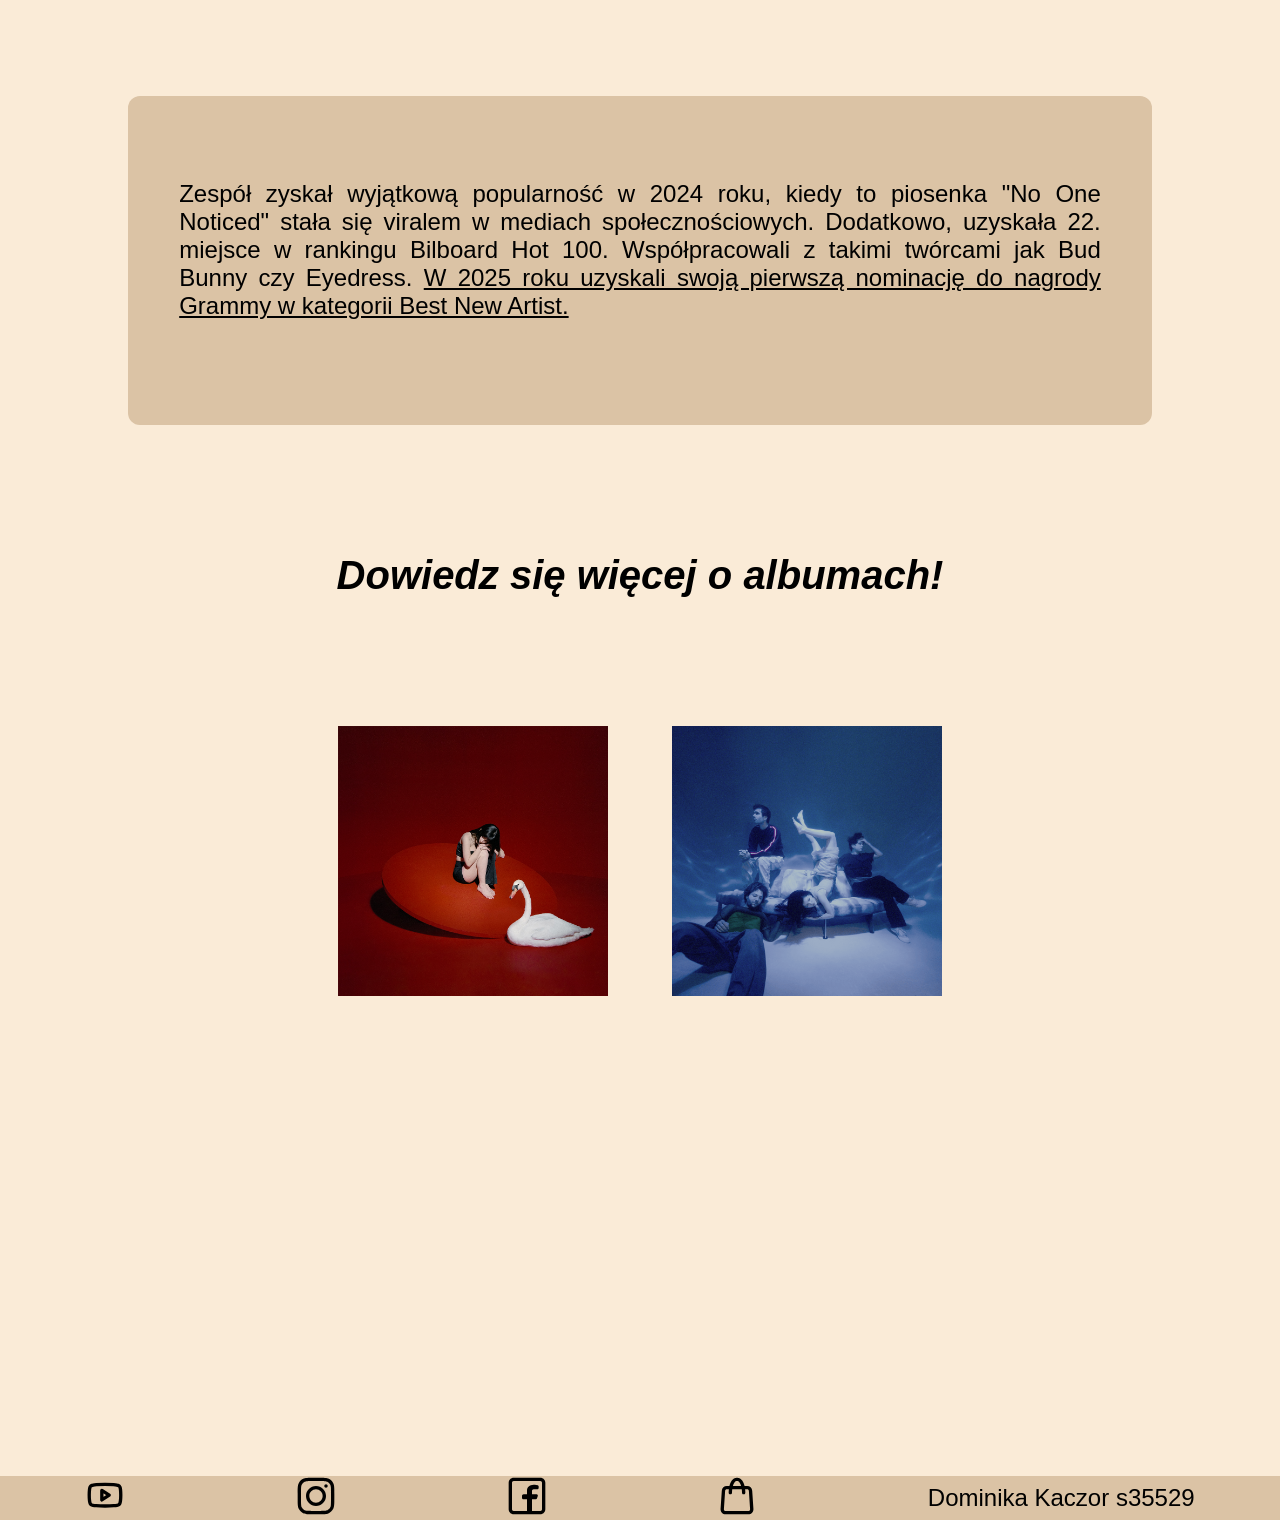
==== commit 525d665b: "projekt 7 pracuje nad stworzeniem tego, żeby strona dobrze sie wyświetlała na różnych ekranach" ====
--- a/index.html
+++ b/index.html
@@ -28,7 +28,7 @@
     </header>
 
 
-    <div class="container" style="margin-top: 40px; margin-bottom: 40px;">
+    <div class="container" style="margin-top: 10%; margin-bottom: 10%;">
         <a href="index2.html" class="button1">
             <img src="photos/Untitled_Artwork3.png" width="450" height="450" alt="The Marias grafika">
         </a>
@@ -71,7 +71,7 @@
         Dowiedz się więcej o albumach!
     </div>
 
-    <div style="display: flex; gap: 20px; justify-content: center; flex-direction: row;">
+    <div style="display: flex; gap: 5%; justify-content: center; flex-direction: row;">
 
         <a href="index3.html" class="button2">
             <div class="container">
--- a/style.css
+++ b/style.css
@@ -6,13 +6,12 @@
 
 .header1 {
     text-align: center;
-    font-size: 40px;
+    font-size: 300%;
     font-family: "Raleway", sans-serif;
     font-optical-sizing: auto;
     background-color: rgb(219, 195, 165);
     color: antiquewhite;
-    padding: 8px;
-    gap: 20px;
+    padding: 2%;
     display: flex;
     flex-direction: row;
     align-items: center;
@@ -20,13 +19,13 @@
 
 .header2 {
     text-align: center;
-    font-size: 40px;
+    font-size: 300%;
     font-family: "Raleway", sans-serif;
     font-optical-sizing: auto;
     background-color: rgb(211, 144, 135);
     color: antiquewhite;
-    padding: 8px;
-    gap: 20px;
+    padding: 2%;
+    gap: 5%;
     display: flex;
     flex-direction: row;
     align-items: center;
@@ -34,13 +33,12 @@
 
 .header3 {
     text-align: center;
-    font-size: 40px;
+    font-size: 300%;
     font-family: "Raleway", sans-serif;
     font-optical-sizing: auto;
     background-color: rgb(86, 99, 220);
     color: antiquewhite;
-    padding: 8px;
-    gap: 20px;
+    padding: 2%;
     display: flex;
     flex-direction: row;
     align-items: center;
@@ -49,14 +47,14 @@
 .class {
     text-align: center;
     text-align: justify;
-    font-size: 24px;
+    font-size: 150%;
     font-family: "Raleway", sans-serif;
     font-optical-sizing: auto;
     margin: auto;
-    max-width: 80%;
-    padding-bottom: 30px;
-    padding-top: 30px;
-    margin-bottom: 40px;
+    max-width: 90%;
+    padding-bottom: 2%;
+    padding-top: 2%;
+    margin-bottom: 2%;
 
 }
 
@@ -66,14 +64,14 @@
 }
 
 .album {
-    font-size: 24px;
+    font-size: 250%;
     font-family: "Raleway", sans-serif;
     font-optical-sizing: auto;
     font-weight: bold;
     font-style: italic;
     text-align: center;
     justify-content: center;
-    margin-bottom: 40px;
+    margin-bottom: 10%;
 }
 
 .container {
@@ -89,7 +87,7 @@
     justify-content: space-around;
     flex-direction: row;
     align-items: center;
-    height: 80px;
+    height: 150%;
 }
 
 .end2 {
@@ -99,7 +97,7 @@
     justify-content: space-around;
     flex-direction: row;
     align-items: center;
-    height: 80px;
+    height: 150%;
 }
 
 .end3 {
@@ -109,24 +107,7 @@
     justify-content: space-around;
     flex-direction: row;
     align-items: center;
-    height: 80px;
-}
-
-input,
-textarea {
-    width: 100%;
-    padding: 15px;
-    font-size: 18px;
-}
-
-textarea {
-    height: 200px;
-}
-
-button {
-    padding: 15px 30px;
-    font-size: 18px;
-    justify-content: center;
+    height: 150%;
 }
 
 body {
@@ -136,23 +117,21 @@
 
 .box1 {
     display: flex;
-    align-items: flex-start;
-    display: 20px;
-    flex-direction: row;
-    margin-left: 20px;
-    margin-bottom: 100px;
-    margin-top: 100px;
+    align-items: center;
+    display: 100%;
+    flex-direction: row;
+    margin-left: 5%;
+    margin-bottom: 5%;
 
 }
 
 .box2 {
     display: flex;
-    align-items: flex-start;
-    display: 20px;
+    align-items: center;
+    display: 100%;
     flex-direction: row-reverse;
-    margin-right: 20px;
-    margin-bottom: 100px;
-    margin-top: 100px;
+    margin-right: 5%;
+    margin-bottom: 5%;
 }
 
 body {
@@ -163,104 +142,79 @@
     background-color: hsl(226, 55, 24);
 }
 
-.class {
-    text-align: center;
-    text-align: justify;
-    font-size: 24px;
-    font-family: "Raleway", sans-serif;
-    font-optical-sizing: auto;
-    margin: auto;
-    max-width: 80%;
-    padding-bottom: 30px;
-    padding-top: 30px;
-    margin-bottom: 50px;
-}
 
 .background1 {
     background-color: rgb(219, 195, 165);
     border-radius: 12px;
-    margin-left: 50px;
-    margin-right: 50px;
-    margin-top: 50px;
-    margin-bottom: 50px;
-    padding-top: 10px;
-    padding-bottom: 10px;
+    margin-left: 10%;
+    margin-right: 10%;
+    margin-top: 10%;
+    margin-bottom: 10%;
+    padding-top: 5%;
+    padding-bottom: 5%;
 }
 
 .background2 {
     background-color: rgb(211, 144, 135);
     border-radius: 12px;
-    margin-left: 50px;
-    margin-right: 50px;
-    margin-top: 50px;
-    margin-bottom: 50px;
-    padding-top: 10px;
-    padding-bottom: 10px;
+    margin-left: 10%;
+    margin-right: 10%;
+    margin-top: 10%;
+    margin-bottom: 10%;
+    padding-top: 5%;
+    padding-bottom: 5%;
 }
 
 .background3 {
     background-color: rgb(86, 99, 220);
     border-radius: 12px;
-    margin-left: 50px;
-    margin-right: 50px;
-    margin-top: 50px;
-    margin-bottom: 50px;
-    padding-top: 10px;
-    padding-bottom: 10px;
-}
-
-.class {
-    text-align: center;
-    text-align: justify;
-    font-size: 24px;
-    font-family: "Raleway", sans-serif;
-    font-optical-sizing: auto;
+    margin-left: 10%;
+    margin-right: 10%;
+    margin-top: 10%;
+    margin-bottom: 10%;
+    padding-top: 5%;
+    padding-bottom: 5%;
+}
+
+
+#album {
+    font-size: 150%;
+    font-family: "Raleway", sans-serif;
+    font-optical-sizing: auto;
+    text-align: center;
+    justify-content: center;
+    margin-bottom: 20%;
+}
+
+#footer {
+    font-size: 150%;
+    font-family: "Raleway", sans-serif;
+    font-optical-sizing: auto;
+    align-items: flex-end;
+}
+
+.left {
+    display: flex;
+    gap: 15px;
+}
+
+.quote {
+    font-style: italic;
+    font-size: 150%;
+    font-family: "Raleway", sans-serif;
+    text-align: center;
     margin: auto;
     max-width: 80%;
-    padding-bottom: 30px;
-    padding-top: 30px;
-    margin-bottom: 50px;
-}
-
-
-#album {
-    font-size: 24px;
-    font-family: "Raleway", sans-serif;
-    font-optical-sizing: auto;
-    text-align: center;
-    justify-content: center;
-    margin-bottom: 30px;
-}
-
-#footer {
-    font-size: 24px;
-    font-family: "Raleway", sans-serif;
-    font-optical-sizing: auto;
-    align-items: flex-end;
-}
-
-.left {
-    display: flex;
-    gap: 15px;
-}
-
-.quote {
-    font-style: italic;
-    font-size: 24px;
-    font-family: "Raleway", sans-serif;
-    text-align: center;
-    margin: auto;
-    max-width: 80%;
-    margin-bottom: 30px;
+    margin-bottom: 6%;
 }
 
 .author {
-    font-size: 20px;
+    font-size: 150%;
     font-family: "Raleway", sans-serif;
     text-align: center;
     align-items: end;
     margin: auto;
-    margin-bottom: 10px;
+    margin-bottom: 6%;
     max-width: 80%;
 }
 
@@ -274,7 +228,7 @@
 }
 
 .button1:hover {
-    box-shadow: 0px 0px 10px 2px rgb(177, 172, 166);
+    box-shadow: 200% 200% 200% 200% rgb(177, 172, 166);
 }
 
 .button2 {
@@ -287,7 +241,7 @@
 }
 
 .button2:hover {
-    box-shadow: 0px 0px 10px 2px hsl(359, 87%, 9%);
+    box-shadow: 200% 200% 200% 200% hsl(359, 87%, 9%);
 }
 
 .button3 {
@@ -300,45 +254,46 @@
 }
 
 .button3:hover {
-    box-shadow: 0px 0px 10px 2px rgb(51, 53, 120);
+    box-shadow: 200% 200% 200% 200% rgb(51, 53, 120);
 }
 
 .text {
     text-align: center;
     text-align: justify;
-    font-size: 24px;
+    font-size: 150%;
     font-family: "Raleway", sans-serif;
     font-optical-sizing: auto;
     margin: auto;
     max-width: 80%;
-    padding: 30px;
+    padding: 6%;
 }
 
 .photos {
     justify-content: center;
     display: flex;
-    margin-bottom: 60px;
+    margin-bottom: 5%;
 
 }
 
 .press {
     justify-content: center;
     display: flex;
-    margin-bottom: 60px;
+    margin-bottom: 5%;
 
 }
 
 .band1 {
-    font-size: 36px;
+    font-size: 150%;
     font-family: "Raleway", sans-serif;
     font-optical-sizing: bold;
     text-align: flex-start;
     align-content: flex-start;
     justify-content: center;
+    margin-left: 10%;
 }
 
 .band2 {
-    font-size: 36px;
+    font-size: 150%;
     font-family: "Raleway", sans-serif;
     font-optical-sizing: bold;
     /* text-align: flex-end;
@@ -346,23 +301,23 @@
     justify-content: center; */
     justify-content: flex-end;
     text-align: right;
-    margin-right: 20px;
+    margin-right: 10%;
 }
 
 .nav {
     display: flex;
-    gap: 5px;
+    gap: 2%;
 }
 
 .box-container {
     display: flex;
     flex-direction: column;
-    gap: 10px;
-    margin-left: 20px;
+    gap: 2%;
+    margin-left: 5%;
 }
 
 .sound {
     display: flex;
     justify-content: center;
-    margin: 50px 50px 50px 50px;
+    margin: 5% 5% 5% 5%;
 }
